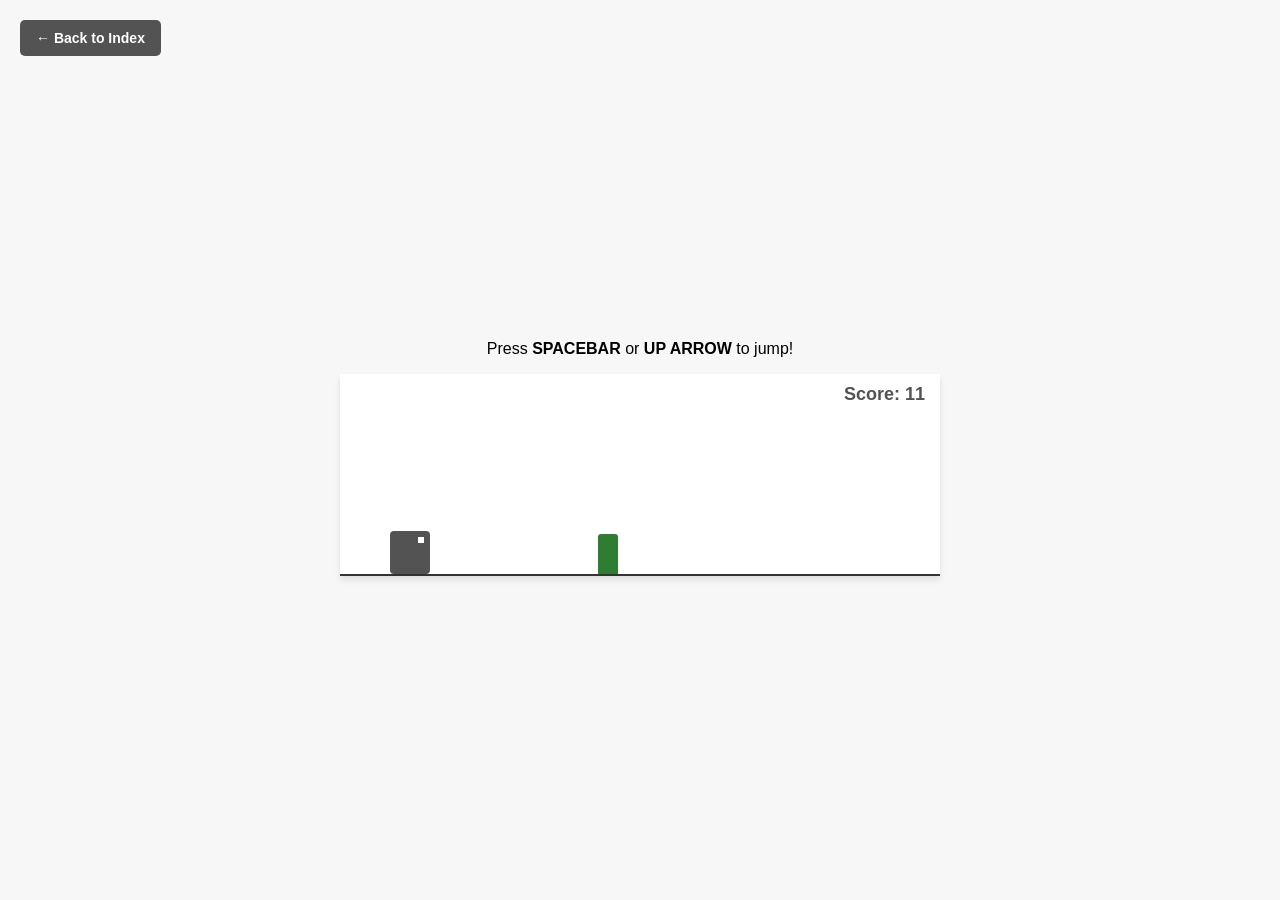
==== Dino.html @ a18e9044 "Add basic Dinosaur Game HTML structure" ====
<!DOCTYPE html>
<html lang="en">
<head>
    <meta charset="UTF-8">
    <meta name="viewport" content="width=device-width, initial-scale=1.0">
    <title>Dinosaur Game</title>
    <style>
        body {
            display: flex;
            flex-direction: column;
            justify-content: center;
            align-items: center;
            height: 100vh;
            margin: 0;
            background-color: #f7f7f7;
            font-family: Arial, sans-serif;
            user-select: none;
        }

        /* Top Left Navigation Button */
        #back-btn {
            position: absolute;
            top: 20px;
            left: 20px;
            padding: 10px 16px;
            font-size: 14px;
            font-weight: bold;
            color: #fff;
            background-color: #535353;
            border: none;
            border-radius: 5px;
            cursor: pointer;
            text-decoration: none;
            transition: background-color 0.2s ease;
        }

        #back-btn:hover {
            background-color: #333;
        }

        #game-container {
            position: relative;
            width: 600px;
            height: 200px;
            background-color: #fff;
            border-bottom: 2px solid #333;
            overflow: hidden;
            box-shadow: 0 4px 6px rgba(0,0,0,0.1);
        }

        #dino {
            position: absolute;
            bottom: 0px;
            left: 50px;
            width: 40px;
            height: 43px;
            background-color: #535353;
            border-radius: 4px;
        }

        /* Eye and snout for dino */
        #dino::after {
            content: '';
            position: absolute;
            top: 6px;
            right: 6px;
            width: 6px;
            height: 6px;
            background-color: #fff;
        }

        .cactus {
            position: absolute;
            bottom: 0px;
            width: 20px;
            height: 40px;
            background-color: #2e7d32;
            border-radius: 3px 3px 0 0;
        }

        #score {
            position: absolute;
            top: 10px;
            right: 15px;
            font-size: 18px;
            font-weight: bold;
            color: #535353;
        }

        #game-over {
            display: none;
            position: absolute;
            top: 50%;
            left: 50%;
            transform: translate(-50%, -50%);
            text-align: center;
            color: #535353;
        }

        #game-over h1 {
            margin: 0 0 10px 0;
            font-size: 24px;
        }

        #game-over p {
            margin: 0;
            font-size: 14px;
        }
    </style>
</head>
<body>

    <!-- Top Left Button to Index -->
    <a href="index.html" id="back-btn">← Back to Index</a>

    <p>Press <b>SPACEBAR</b> or <b>UP ARROW</b> to jump!</p>

    <div id="game-container">
        <div id="score">Score: 0</div>
        <div id="dino"></div>
        <div id="game-over">
            <h1>GAME OVER</h1>
            <p>Press Space to Restart</p>
        </div>
    </div>

    <script>
        const dino = document.getElementById('dino');
        const gameContainer = document.getElementById('game-container');
        const scoreDisplay = document.getElementById('score');
        const gameOverDisplay = document.getElementById('game-over');

        let isJumping = false;
        let isGameOver = false;
        let score = 0;
        let scoreInterval;
        let cactusTimeout;

        // Jump Controls
        document.addEventListener('keydown', function(event) {
            if (event.code === 'Space' || event.code === 'ArrowUp') {
                if (isGameOver) {
                    resetGame();
                } else if (!isJumping) {
                    jump();
                }
            }
        });

        function jump() {
            let position = 0;
            isJumping = true;

            let upInterval = setInterval(() => {
                if (position >= 100) {
                    clearInterval(upInterval);

                    let downInterval = setInterval(() => {
                        if (position <= 0) {
                            clearInterval(downInterval);
                            isJumping = false;
                        }
                        position -= 5;
                        position = Math.max(0, position);
                        dino.style.bottom = position + 'px';
                    }, 20);

                }
                position += 8;
                dino.style.bottom = position + 'px';
            }, 20);
        }

        function createCactus() {
            if (isGameOver) return;

            const cactus = document.createElement('div');
            cactus.classList.add('cactus');
            gameContainer.appendChild(cactus);

            let cactusPosition = 600;
            cactus.style.left = cactusPosition + 'px';

            let timer = setInterval(() => {
                let dinoBottom = parseInt(window.getComputedStyle(dino).getPropertyValue('bottom'));
                
                // Collision Detection
                if (cactusPosition > 50 && cactusPosition < 90 && dinoBottom < 40) {
                    clearInterval(timer);
                    endGame();
                }

                cactusPosition -= 6;
                cactus.style.left = cactusPosition + 'px';

                if (cactusPosition < -20) {
                    clearInterval(timer);
                    cactus.remove();
                }
            }, 20);

            let randomTime = Math.random() * (2000 - 1000) + 1000;
            if (!isGameOver) {
                cactusTimeout = setTimeout(createCactus, randomTime);
            }
        }

        function startGame() {
            isGameOver = false;
            score = 0;
            scoreDisplay.innerText = 'Score: ' + score;
            gameOverDisplay.style.display = 'none';

            scoreInterval = setInterval(() => {
                score++;
                scoreDisplay.innerText = 'Score: ' + score;
            }, 100);

            createCactus();
        }

        function endGame() {
            isGameOver = true;
            clearInterval(scoreInterval);
            clearTimeout(cactusTimeout);
            gameOverDisplay.style.display = 'block';

            document.querySelectorAll('.cactus').forEach(c => c.remove());
        }

        function resetGame() {
            dino.style.bottom = '0px';
            startGame();
        }

        startGame();
    </script>
</body>
</html>
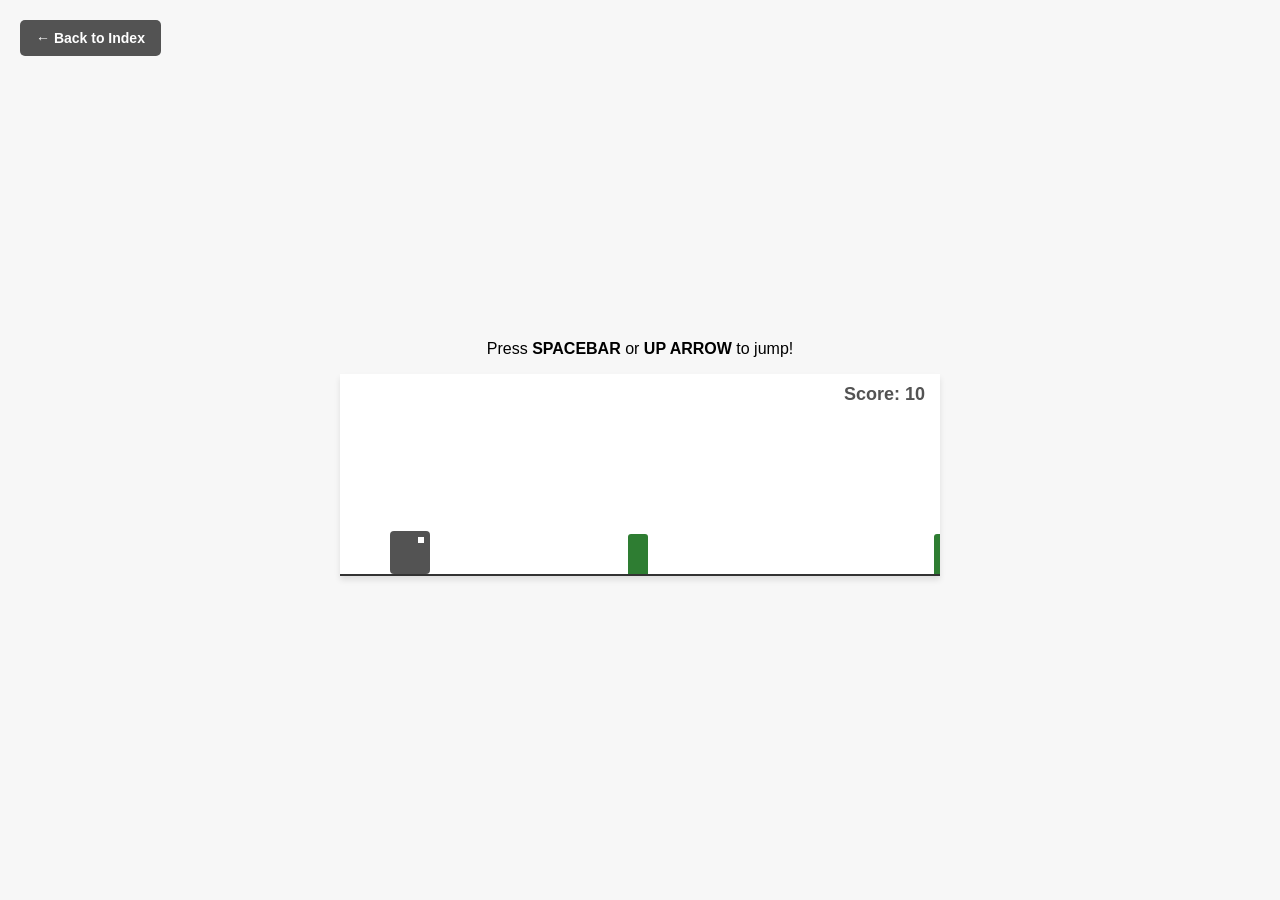
==== commit 9a655a31: "fixed html and js sync" ====
--- a/Dino.html
+++ b/Dino.html
@@ -17,7 +17,6 @@
             user-select: none;
         }
 
-        /* Top Left Navigation Button */
         #back-btn {
             position: absolute;
             top: 20px;
@@ -58,7 +57,6 @@
             border-radius: 4px;
         }
 
-        /* Eye and snout for dino */
         #dino::after {
             content: '';
             position: absolute;
@@ -110,7 +108,6 @@
 </head>
 <body>
 
-    <!-- Top Left Button to Index -->
     <a href="index.html" id="back-btn">← Back to Index</a>
 
     <p>Press <b>SPACEBAR</b> or <b>UP ARROW</b> to jump!</p>
@@ -136,7 +133,6 @@
         let scoreInterval;
         let cactusTimeout;
 
-        // Jump Controls
         document.addEventListener('keydown', function(event) {
             if (event.code === 'Space' || event.code === 'ArrowUp') {
                 if (isGameOver) {
@@ -182,12 +178,20 @@
             cactus.style.left = cactusPosition + 'px';
 
             let timer = setInterval(() => {
+                // Kill interval immediately if game is over
+                if (isGameOver) {
+                    clearInterval(timer);
+                    cactus.remove();
+                    return;
+                }
+
                 let dinoBottom = parseInt(window.getComputedStyle(dino).getPropertyValue('bottom'));
                 
                 // Collision Detection
                 if (cactusPosition > 50 && cactusPosition < 90 && dinoBottom < 40) {
                     clearInterval(timer);
                     endGame();
+                    return;
                 }
 
                 cactusPosition -= 6;
